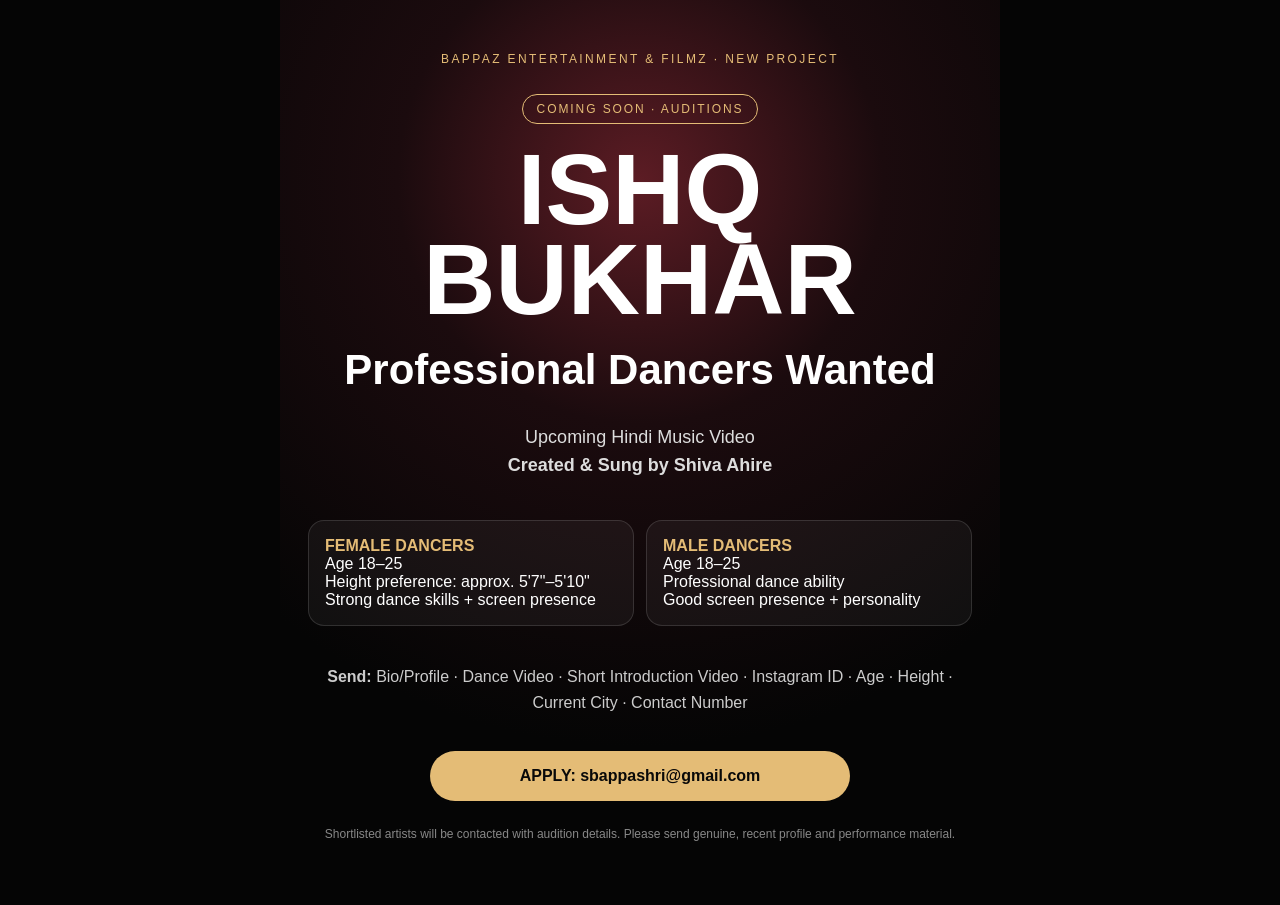
==== auditions.html @ 0d6a026b "Add Ishq Bukhar audition landing page" ====
<!DOCTYPE html>
<html lang="en"><head><meta charset="UTF-8"><meta name="viewport" content="width=device-width,initial-scale=1"><title>Ishq Bukhar Auditions | Bappaz Entertainment & FilmZ</title><style>*{box-sizing:border-box}body{margin:0;background:#050505;color:#fff;font-family:Arial,sans-serif}.story{min-height:100vh;max-width:720px;margin:auto;padding:52px 28px;display:flex;flex-direction:column;justify-content:center;background:radial-gradient(circle at 50% 20%,#5c1c24 0,#1b0b0e 30%,#050505 70%);text-align:center}.brand{font-size:12px;letter-spacing:.2em;color:#e4bc76}.soon{margin:28px auto 10px;padding:7px 14px;border:1px solid #e4bc76;border-radius:30px;color:#e4bc76;font-size:12px;letter-spacing:.16em}.story h1{font-size:clamp(54px,12vw,100px);line-height:.9;margin:10px 0}.story h2{font-size:clamp(24px,6vw,42px);margin:12px 0}.lead{font-size:18px;line-height:1.55;color:#ddd}.roles{display:grid;grid-template-columns:1fr 1fr;gap:12px;margin:22px 0;text-align:left}.role{background:#ffffff0c;border:1px solid #ffffff22;border-radius:16px;padding:16px}.role b{color:#e4bc76}.send{line-height:1.65;color:#ccc}.mail{display:block;background:#e4bc76;color:#090909;text-decoration:none;font-weight:bold;padding:16px 20px;border-radius:30px;margin:18px auto 8px;width:100%;max-width:420px}.note{font-size:12px;color:#888;margin-top:18px}@media(max-width:520px){.roles{grid-template-columns:1fr}.story{padding:36px 20px}}</style></head><body><main class="story"><div class="brand">BAPPAZ ENTERTAINMENT & FILMZ · NEW PROJECT</div><div class="soon">COMING SOON · AUDITIONS</div><h1>ISHQ<br>BUKHAR</h1><h2>Professional Dancers Wanted</h2><p class="lead">Upcoming Hindi Music Video<br><strong>Created & Sung by Shiva Ahire</strong></p><div class="roles"><div class="role"><b>FEMALE DANCERS</b><br>Age 18–25<br>Height preference: approx. 5'7"–5'10"<br>Strong dance skills + screen presence</div><div class="role"><b>MALE DANCERS</b><br>Age 18–25<br>Professional dance ability<br>Good screen presence + personality</div></div><p class="send"><b>Send:</b> Bio/Profile · Dance Video · Short Introduction Video · Instagram ID · Age · Height · Current City · Contact Number</p><a class="mail" href="mailto:sbappashri@gmail.com?subject=ISHQ%20BUKHAR%20AUDITION%20-%20DANCER">APPLY: sbappashri@gmail.com</a><p class="note">Shortlisted artists will be contacted with audition details. Please send genuine, recent profile and performance material.</p></main></body></html>
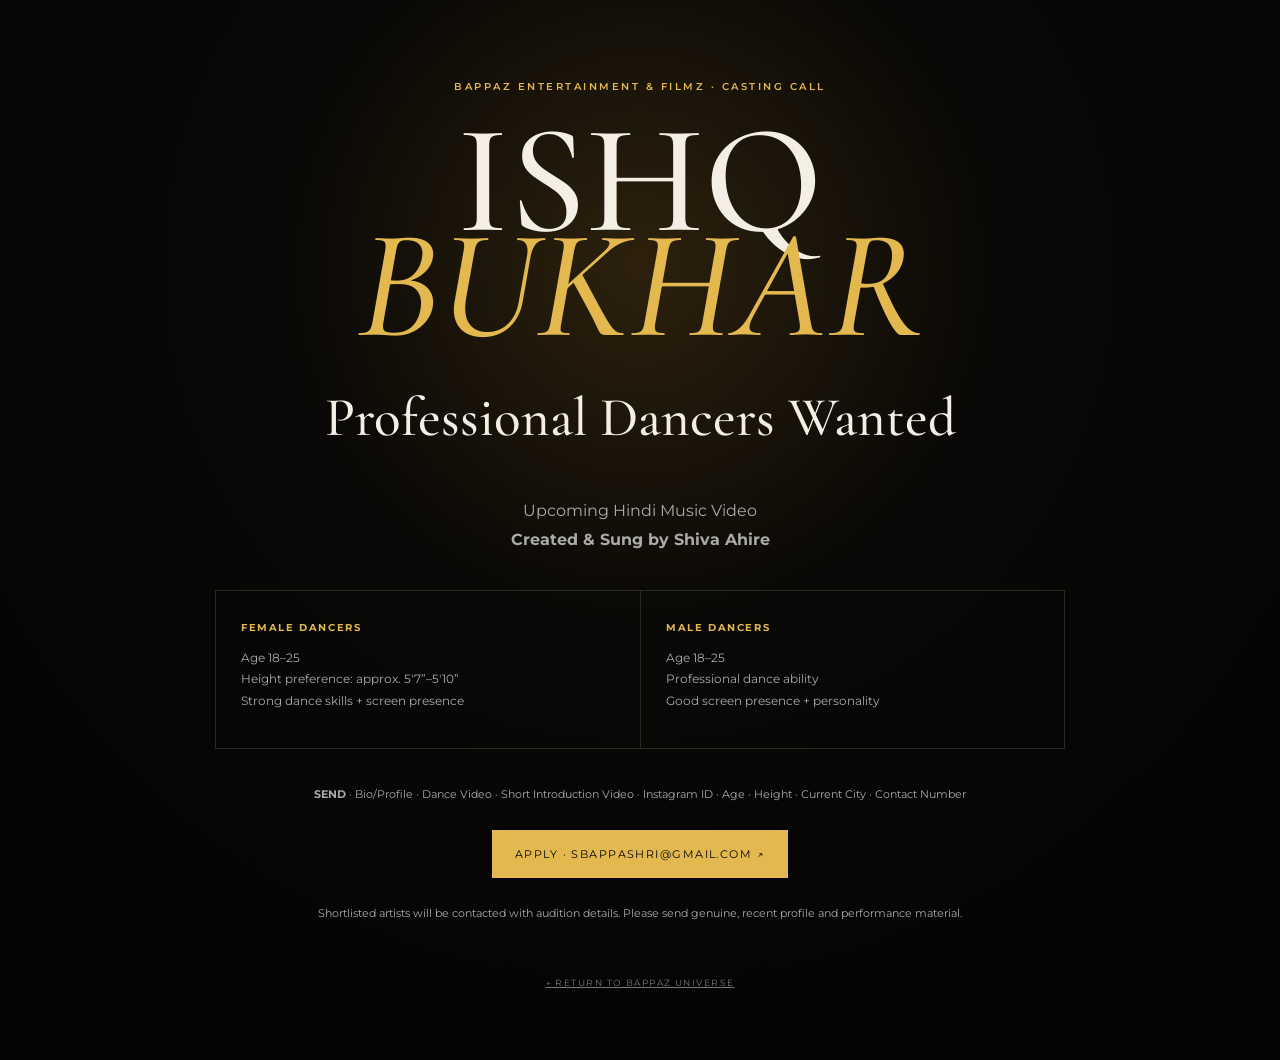
==== commit 9bd7bc26: "feat: align audition page with cinematic identity" ====
--- a/auditions.html
+++ b/auditions.html
@@ -1,2 +1 @@
-<!DOCTYPE html>
-<html lang="en"><head><meta charset="UTF-8"><meta name="viewport" content="width=device-width,initial-scale=1"><title>Ishq Bukhar Auditions | Bappaz Entertainment & FilmZ</title><style>*{box-sizing:border-box}body{margin:0;background:#050505;color:#fff;font-family:Arial,sans-serif}.story{min-height:100vh;max-width:720px;margin:auto;padding:52px 28px;display:flex;flex-direction:column;justify-content:center;background:radial-gradient(circle at 50% 20%,#5c1c24 0,#1b0b0e 30%,#050505 70%);text-align:center}.brand{font-size:12px;letter-spacing:.2em;color:#e4bc76}.soon{margin:28px auto 10px;padding:7px 14px;border:1px solid #e4bc76;border-radius:30px;color:#e4bc76;font-size:12px;letter-spacing:.16em}.story h1{font-size:clamp(54px,12vw,100px);line-height:.9;margin:10px 0}.story h2{font-size:clamp(24px,6vw,42px);margin:12px 0}.lead{font-size:18px;line-height:1.55;color:#ddd}.roles{display:grid;grid-template-columns:1fr 1fr;gap:12px;margin:22px 0;text-align:left}.role{background:#ffffff0c;border:1px solid #ffffff22;border-radius:16px;padding:16px}.role b{color:#e4bc76}.send{line-height:1.65;color:#ccc}.mail{display:block;background:#e4bc76;color:#090909;text-decoration:none;font-weight:bold;padding:16px 20px;border-radius:30px;margin:18px auto 8px;width:100%;max-width:420px}.note{font-size:12px;color:#888;margin-top:18px}@media(max-width:520px){.roles{grid-template-columns:1fr}.story{padding:36px 20px}}</style></head><body><main class="story"><div class="brand">BAPPAZ ENTERTAINMENT & FILMZ · NEW PROJECT</div><div class="soon">COMING SOON · AUDITIONS</div><h1>ISHQ<br>BUKHAR</h1><h2>Professional Dancers Wanted</h2><p class="lead">Upcoming Hindi Music Video<br><strong>Created & Sung by Shiva Ahire</strong></p><div class="roles"><div class="role"><b>FEMALE DANCERS</b><br>Age 18–25<br>Height preference: approx. 5'7"–5'10"<br>Strong dance skills + screen presence</div><div class="role"><b>MALE DANCERS</b><br>Age 18–25<br>Professional dance ability<br>Good screen presence + personality</div></div><p class="send"><b>Send:</b> Bio/Profile · Dance Video · Short Introduction Video · Instagram ID · Age · Height · Current City · Contact Number</p><a class="mail" href="mailto:sbappashri@gmail.com?subject=ISHQ%20BUKHAR%20AUDITION%20-%20DANCER">APPLY: sbappashri@gmail.com</a><p class="note">Shortlisted artists will be contacted with audition details. Please send genuine, recent profile and performance material.</p></main></body></html>+<!doctype html><html lang="en"><head><meta charset="utf-8"><meta name="viewport" content="width=device-width,initial-scale=1"><title>Ishq Bukhar Auditions | Bappaz Entertainment & FilmZ</title><link rel="stylesheet" href="assets/css/site.css"><style>.casting{min-height:100svh;display:grid;place-items:center;background:radial-gradient(circle at 50% 25%,#2d210d,#090806 35%,#050505 70%)}.casting-inner{width:min(850px,calc(100% - 30px));padding:70px 0;text-align:center}.casting h1{font-family:var(--serif);font-weight:500;font-size:clamp(75px,17vw,155px);line-height:.68;margin:35px 0}.casting h1 em{color:var(--gold);font-weight:500}.casting h2{font-family:var(--serif);font-size:clamp(30px,6vw,55px);font-weight:500}.casting-lead{color:#aaa;line-height:1.8}.casting-roles{display:grid;grid-template-columns:1fr 1fr;text-align:left;border:1px solid var(--line);margin:35px 0}.casting-role{padding:25px}.casting-role+ .casting-role{border-left:1px solid var(--line)}.casting-role b{color:var(--gold);font-size:10px;letter-spacing:.16em}.casting-role p{color:#aaa;font-size:12px;line-height:1.8}.send{font-size:11px;color:#aaa;line-height:1.9;max-width:680px;margin:25px auto}.back{display:inline-block;margin-top:28px;font-size:9px;letter-spacing:.16em;color:#777}@media(max-width:700px){.casting-roles{grid-template-columns:1fr}.casting-role+.casting-role{border-left:0;border-top:1px solid var(--line)}}</style></head><body><main class="casting"><div class="casting-inner"><p class="kicker">BAPPAZ ENTERTAINMENT & FILMZ · CASTING CALL</p><h1>ISHQ<br><em>BUKHAR</em></h1><h2>Professional Dancers Wanted</h2><p class="casting-lead">Upcoming Hindi Music Video<br><strong>Created & Sung by Shiva Ahire</strong></p><div class="casting-roles"><div class="casting-role"><b>FEMALE DANCERS</b><p>Age 18–25<br>Height preference: approx. 5'7”–5'10”<br>Strong dance skills + screen presence</p></div><div class="casting-role"><b>MALE DANCERS</b><p>Age 18–25<br>Professional dance ability<br>Good screen presence + personality</p></div></div><p class="send"><strong>SEND</strong> · Bio/Profile · Dance Video · Short Introduction Video · Instagram ID · Age · Height · Current City · Contact Number</p><a class="button button-gold" href="mailto:sbappashri@gmail.com?subject=ISHQ%20BUKHAR%20AUDITION%20-%20DANCER">Apply · sbappashri@gmail.com ↗</a><p class="send">Shortlisted artists will be contacted with audition details. Please send genuine, recent profile and performance material.</p><a class="back" href="index.html">← RETURN TO BAPPAZ UNIVERSE</a></div></main></body></html>
--- a/assets/css/site.css
+++ b/assets/css/site.css
@@ -0,0 +1,4 @@
+@import url('https://fonts.googleapis.com/css2?family=Cormorant+Garamond:ital,wght@0,500;1,500&family=Montserrat:wght@400;500;600&display=swap');
+:root{--black:#050505;--ink:#0b0b0b;--charcoal:#121212;--gold:#e2b84f;--ivory:#f4efe5;--muted:#99938a;--line:#2a2926;--serif:'Cormorant Garamond',Georgia,serif;--sans:'Montserrat',Arial,sans-serif}*{box-sizing:border-box}html{scroll-behavior:smooth;background:var(--black)}body{margin:0;background:var(--black);color:var(--ivory);font-family:var(--sans);overflow-x:hidden}a{color:inherit}.skip-link{position:fixed;z-index:9999;left:1rem;top:-4rem;background:var(--gold);color:#000;padding:.8rem 1rem}.skip-link:focus{top:1rem}:focus-visible{outline:2px solid var(--gold);outline-offset:5px}.section-shell{width:min(1180px,calc(100% - 40px));margin:auto;padding:110px 0}.kicker{font-size:10px;letter-spacing:.25em;color:var(--gold);font-weight:600}.section-number{font-family:var(--serif);font-size:18px;color:#5f5b54;margin-bottom:22px}.display-title,.founder h2,.experience h2,.auditions h2,.contact h2{font-family:var(--serif);font-weight:500;line-height:.82;letter-spacing:-.045em}.display-title{font-size:clamp(58px,10vw,138px);margin:20px 0 55px}.display-title em,.founder em,.experience em,.auditions em,.contact em,.hero em{color:var(--gold);font-weight:500}.button{display:inline-flex;gap:2rem;align-items:center;text-decoration:none;text-transform:uppercase;letter-spacing:.13em;font-size:11px;padding:16px 22px;border:1px solid var(--gold)}.button-gold{background:var(--gold);color:#080808}.gate{min-height:100svh;display:grid;place-items:center;position:relative;overflow:hidden;background:radial-gradient(circle at 50% 46%,#2b210e 0,#0d0b07 22%,#050505 58%);border-bottom:1px solid var(--line)}.gate:before,.gate:after{content:'';position:absolute;top:0;width:24%;height:100%;background:linear-gradient(90deg,#030303,#11100d);box-shadow:0 0 70px #000;z-index:1}.gate:before{left:0;border-right:1px solid #302a1c}.gate:after{right:0;transform:scaleX(-1);border-right:1px solid #302a1c}.gate-orbit{position:absolute;width:min(72vw,700px);aspect-ratio:1;border:1px solid #3d321c;border-radius:50%;box-shadow:0 0 100px rgba(226,184,79,.08),inset 0 0 100px rgba(226,184,79,.05)}.gate-inner{z-index:2;text-align:center;padding:30px}.gate-mark{width:74px;height:74px;border:1px solid var(--gold);display:grid;place-items:center;margin:24px auto;font-family:var(--serif);font-size:50px;color:var(--gold);transform:rotate(45deg)}.gate-mark span{transform:rotate(-45deg)}.gate h1{font-family:var(--serif);font-size:clamp(56px,9vw,118px);font-weight:500;line-height:.8;margin:28px 0}.gate-copy{font-size:10px;letter-spacing:.22em;color:#aaa;margin:30px 0}.site-header{height:70px;position:sticky;top:0;z-index:50;display:flex;align-items:center;justify-content:space-between;padding:0 4vw;background:rgba(5,5,5,.88);backdrop-filter:blur(14px);border-bottom:1px solid #1c1c1c}.brand{display:flex;align-items:center;gap:10px;text-decoration:none;font-size:11px;letter-spacing:.18em}.brand span{font-family:var(--serif);font-size:25px;color:var(--gold);border:1px solid #514526;padding:0 7px}.site-header nav{display:flex;gap:30px}.site-header nav a,.nav-cta{font-size:9px;text-transform:uppercase;letter-spacing:.18em;text-decoration:none;color:#aaa}.nav-cta{color:var(--gold)}.hero{min-height:calc(100svh - 70px);display:flex;flex-direction:column;justify-content:center;position:relative}.hero-index{position:absolute;right:0;top:80px;font-size:9px;letter-spacing:.18em;color:#555}.hero h2{font-family:var(--serif);font-size:clamp(65px,11vw,155px);font-weight:500;line-height:.74;letter-spacing:-.055em;margin:25px 0}.hero h2 span{padding-left:10vw}.hero-bottom{display:flex;align-items:end;justify-content:flex-end;gap:70px;margin-top:35px}.hero-bottom p{max-width:470px;color:#a9a49b;line-height:1.8;font-size:13px}.circle-link{width:70px;height:70px;border:1px solid #45413a;border-radius:50%;display:grid;place-items:center;text-decoration:none;color:var(--gold)}.founder{border-top:1px solid var(--line)}.split{display:grid;grid-template-columns:1.15fr .85fr;gap:8vw;align-items:end}.founder h2{font-size:clamp(70px,10vw,130px);margin:20px 0}.role-line{font-size:10px;letter-spacing:.18em;color:var(--gold);line-height:1.7}.editorial-copy{color:#a8a39b;line-height:1.9;font-size:14px}.editorial-copy strong{color:var(--ivory);font-weight:500}.chips{display:flex;flex-wrap:wrap;gap:8px;margin-top:25px}.chips span{font-size:9px;letter-spacing:.1em;border:1px solid #333;padding:9px 12px;border-radius:30px}.work{border-top:1px solid var(--line)}.work-grid{display:grid;grid-template-columns:repeat(4,1fr);border-top:1px solid var(--line);border-bottom:1px solid var(--line)}.work-grid article{min-height:260px;padding:25px;border-right:1px solid var(--line);display:flex;flex-direction:column;justify-content:flex-end}.work-grid article:last-child{border:0}.work-grid article>span{margin-bottom:auto;color:var(--gold);font-family:var(--serif)}.work-grid h3{font-family:var(--serif);font-size:34px;margin:0 0 8px}.work-grid p{font-size:11px;line-height:1.7;color:#888}.text-link{display:inline-block;margin-top:30px;color:var(--gold);font-size:10px;letter-spacing:.16em}.projects{background:#0b0b0b;border-block:1px solid var(--line);padding-bottom:110px}.project-heading{padding-bottom:45px}.project-rail{padding:0;display:grid;grid-template-columns:1.4fr 1fr 1fr;gap:14px}.project-card{min-height:590px;padding:28px;background:linear-gradient(155deg,#171717,#080808);border:1px solid #2b2a27;display:flex;flex-direction:column;position:relative;overflow:hidden}.project-card.feature{background:radial-gradient(circle at 70% 25%,#31220b,#0a0907 42%,#080808)}.project-card:after{content:'';position:absolute;width:220px;height:220px;border:1px solid rgba(226,184,79,.12);border-radius:50%;right:-70px;top:80px}.project-no{font-family:var(--serif);font-size:20px;color:#777}.project-status{font-size:9px;letter-spacing:.16em;color:var(--gold);margin-top:15px}.project-copy{margin-top:auto;position:relative;z-index:1}.project-copy h3{font-family:var(--serif);font-size:clamp(48px,6vw,85px);line-height:.72;font-weight:500;margin:0 0 28px}.project-copy h3 em{color:var(--gold);font-weight:500}.project-copy p{color:#9b968d;font-size:12px;line-height:1.75;max-width:430px}.project-copy span,.project-copy a{display:block;color:#d2c9b8;font-size:8px;letter-spacing:.15em;margin-top:18px}.experience{text-align:center}.experience h2{font-size:clamp(72px,11vw,145px);margin:25px 0}.experience>p{max-width:650px;margin:0 auto 70px;color:#999;line-height:1.8}.marquee{border-block:1px solid var(--line);padding:25px 0;display:flex;justify-content:space-around;gap:25px;white-space:nowrap;font-family:var(--serif);font-size:22px}.marquee i{color:var(--gold);font-style:normal}.team{border-top:1px solid var(--line)}.team-grid{display:grid;grid-template-columns:repeat(3,1fr);gap:18px}.person img,.portrait{width:100%;aspect-ratio:3/4;object-fit:cover;filter:grayscale(1);border:1px solid #292929}.portrait{display:grid;place-items:center;background:radial-gradient(circle,#262014,#090909 60%)}.portrait span{font-family:var(--serif);font-size:100px;color:var(--gold)}.person p{font-size:8px;letter-spacing:.18em;color:var(--gold);margin-top:18px}.person h3{font-family:var(--serif);font-size:32px;font-weight:500;margin:5px 0}.person h3 em{color:var(--gold)}.person>span{font-size:10px;color:#888}.auditions{border-block:1px solid var(--line);display:flex;justify-content:space-between;align-items:end;gap:40px}.auditions h2{font-size:clamp(65px,9vw,125px);margin:20px 0}.auditions p:not(.kicker){max-width:650px;color:#999;line-height:1.8}.contact{text-align:center}.contact h2{font-size:clamp(70px,10vw,135px);margin:25px 0 60px}.contact-mail{font-family:var(--serif);font-size:clamp(24px,4vw,48px);color:var(--gold)}.contact-bottom{margin-top:100px;border-top:1px solid var(--line);padding-top:25px;display:flex;justify-content:space-between;text-align:left;color:#777;font-size:9px;letter-spacing:.12em;line-height:1.8}.contact-bottom div{display:flex;flex-direction:column;gap:8px;text-align:right}.contact-bottom a{color:var(--ivory)}footer{border-top:1px solid var(--line);padding:25px 4vw;display:flex;justify-content:space-between;color:#555;font-size:8px;letter-spacing:.15em}.js .reveal{opacity:0;transform:translateY(30px);transition:opacity .8s ease,transform .8s ease}.js .reveal.is-visible{opacity:1;transform:none}.js .gate{transition:opacity .8s ease,visibility .8s}.js .gate.is-entered{opacity:0;visibility:hidden;height:0;min-height:0}.js body.gate-open{overflow:hidden}
+@media (max-width: 700px){.section-shell{width:min(100% - 30px,1180px);padding:75px 0}.site-header{padding:0 15px}.site-header nav{display:none}.hero{min-height:85svh}.hero h2{font-size:clamp(62px,20vw,92px)}.hero h2 span{padding-left:0}.hero-bottom{gap:20px}.hero-index{top:35px}.circle-link{width:54px;height:54px;flex:0 0 auto}.split{grid-template-columns:1fr;gap:25px}.founder h2{font-size:clamp(70px,21vw,100px)}.work-grid{grid-template-columns:1fr 1fr}.work-grid article{min-height:220px}.work-grid article:nth-child(2){border-right:0}.project-rail{display:flex;overflow-x:auto;scroll-snap-type:x mandatory;padding-left:15px;width:100%;gap:10px}.project-card{min-width:84vw;min-height:520px;scroll-snap-align:start}.projects .section-shell.project-heading{width:calc(100% - 30px)}.experience{text-align:left}.experience h2{font-size:clamp(75px,22vw,105px)}.marquee{overflow-x:auto;justify-content:flex-start}.team-grid{grid-template-columns:1fr;gap:55px}.person img,.portrait{aspect-ratio:4/5}.auditions{display:block}.auditions .button{margin-top:25px}.contact h2{font-size:clamp(65px,19vw,95px)}.contact-bottom,footer{gap:25px;flex-direction:column}.contact-bottom div{text-align:left}.gate:before,.gate:after{width:10%}.gate h1{font-size:clamp(58px,18vw,90px)}}
+@media (prefers-reduced-motion:reduce){html{scroll-behavior:auto}.js .reveal{opacity:1;transform:none;transition:none}.gate-orbit{animation:none}.js .gate{transition:none}}
